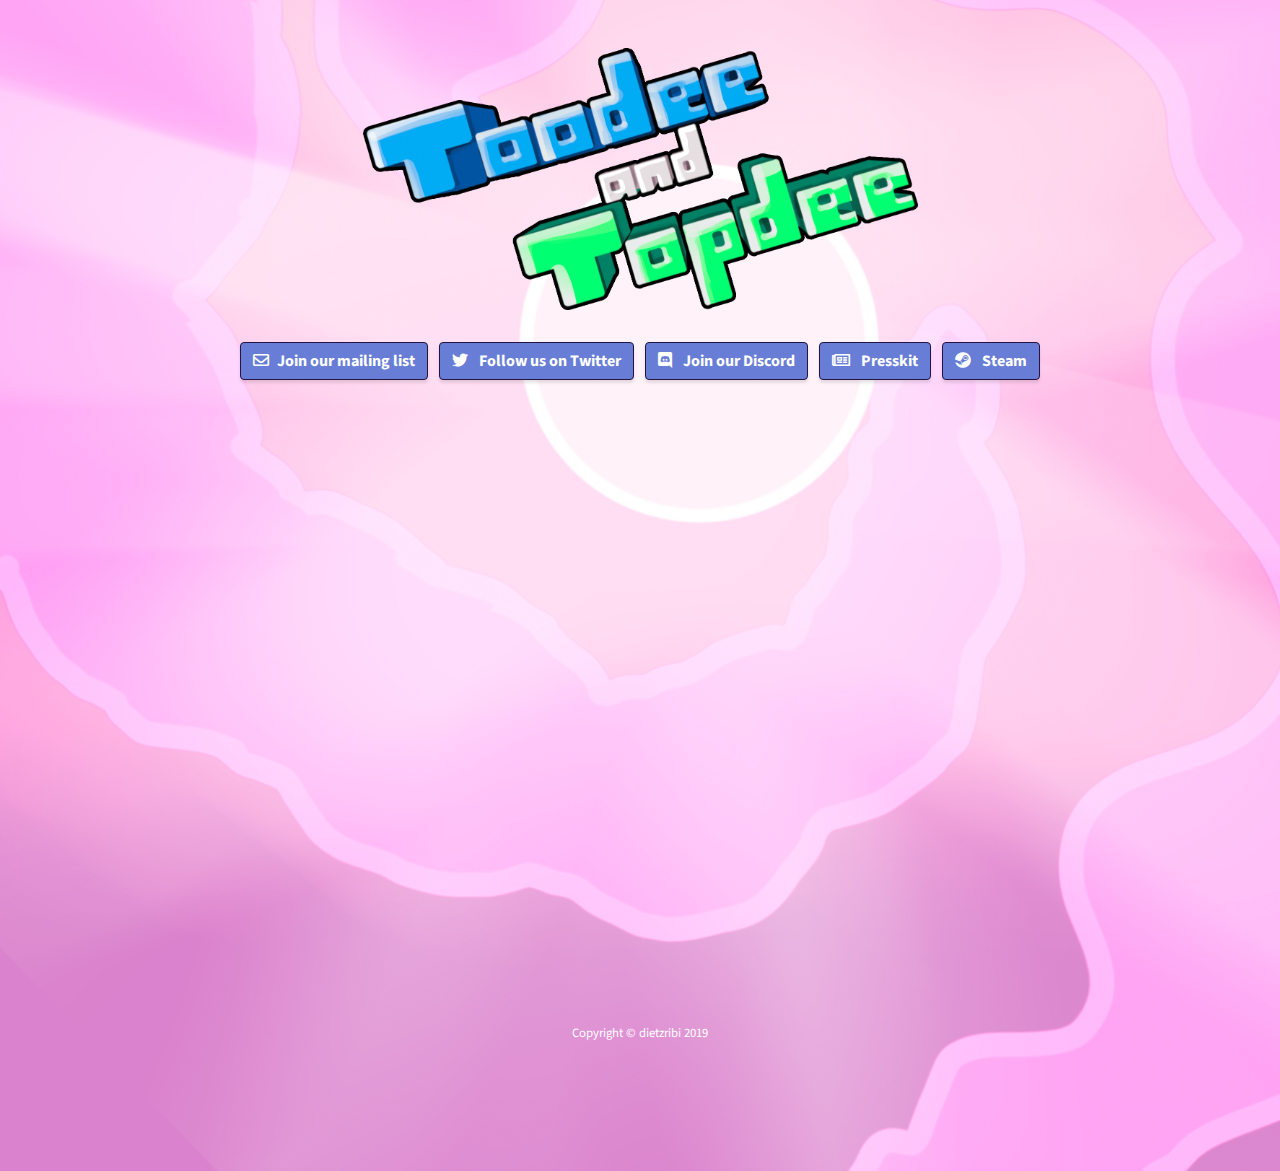
==== index.html @ 675a9e39 "new assets, new trailer, presskit" ====
<!DOCTYPE html>
<html lang="en">

<head>
<!-- Global site tag (gtag.js) - Google Analytics -->
<script async src="https://www.googletagmanager.com/gtag/js?id=UA-149934305-1"></script>
<script>
  window.dataLayer = window.dataLayer || [];
  function gtag(){dataLayer.push(arguments);}
  gtag('js', new Date());

  gtag('config', 'UA-149934305-1');
</script>


  <meta charset="utf-8">
  <meta name="viewport" content="width=device-width, initial-scale=1, shrink-to-fit=no">
  <meta name="description" content="">
  <meta name="author" content="">

  <title>Toodee and Topdee</title>

  <!-- Bootstrap Core CSS -->
  <link href="vendor/bootstrap/css/bootstrap.min.css" rel="stylesheet">

  <!-- Custom Fonts -->
  <link href="vendor/fontawesome-free/css/all.min.css" rel="stylesheet" type="text/css">
  <link href="https://fonts.googleapis.com/css?family=Source+Sans+Pro:300,400,700,300italic,400italic,700italic" rel="stylesheet" type="text/css">

  <!-- Custom CSS -->
  <link href="style.css" rel="stylesheet">

</head>

<body id="page-top">

  <!-- Header -->
  <header class="masthead d-flex">
    <div class="container text-center my-auto">
      <h1 class="mb-1 text-white"><img style="width: 50%; height: 50%; max-width:100%; max-height:100%; vertical-align: middle;" src="img/logo.png" /></h1>
      <!--h3 class="mb-3 text-white">
        <em>2020</em>
      </h3-->
	<br/>
<div class="container mb-3">
      <a class="btn m-1 btn-primary" href="https://forms.gle/tZmcWHpcwUDdbKJQ9"><i class="zift fas fa-envelope mr-2"></i>Join our mailing list</a>
      <a class="btn m-1 btn-primary" href="https://twitter.com/dietzribi"><i class="zift fab fa-twitter mr-2"></i> Follow us on Twitter</a>
      <a class="btn m-1 btn-primary" href="https://discord.gg/rqBne5G"><i class="zift fab fa-discord mr-2"></i> Join our Discord</a>
      <a class="btn m-1 btn-primary" href="https://www.dropbox.com/sh/ycn2nhbc6fz50wm/AABOqImiYSSSe9n9alsST2qZa?dl=0"><i class="zift fas fa-newspaper mr-2"></i> Presskit</a>
      <a class="btn m-1 btn-primary" href="https://store.steampowered.com/app/1303950/Toodee_and_Topdee"><i class="zift fab fa-steam mr-2"></i> Steam</a>
</div>
<div class="container mb-3">
	<div class="embed-responsive embed-responsive-16by9">
	  <iframe class="embed-responsive-item" src="https://www.youtube.com/embed/EodWWKbK6Ng" allowfullscreen></iframe>
	</div>
</div>
<div class="container text-center">
      <p class="text-white small mb-0">Copyright &copy; dietzribi 2019</p>
    </div>
    </div>
    <div class="overlay"></div>
  </header>

  <!-- Bootstrap core JavaScript -->
  <script src="vendor/jquery/jquery.min.js"></script>
  <script src="vendor/bootstrap/js/bootstrap.bundle.min.js"></script>

  <!-- Plugin JavaScript -->
  <script src="vendor/jquery-easing/jquery.easing.min.js"></script>


</body>

</html>
---- style.css ----
body,
html {
  width: 100%;
  height: 100%;
}

body {
  font-family: 'Source Sans Pro';
}

.btn-xl {
  padding: 1.25rem 2.5rem;
}

.content-section {
  padding-top: 7.5rem;
  padding-bottom: 7.5rem;
}

.content-section-heading h2 {
  font-size: 3rem;
}

.content-section-heading h3 {
  font-size: 1rem;
  text-transform: uppercase;
}

h1,
h2,
h3,
h4,
h5,
h6 {
  font-weight: 700;
}

.text-faded {
  color: rgba(255, 255, 255, 0.7);
}

.masthead {
  min-height: 30rem;
  position: relative;
  display: table;
  width: 100%;
  height: auto;
  padding-top: 3rem;
  padding-bottom: 8rem;
  background: linear-gradient(90deg, rgba(255, 255, 255, 0.1) 0%, rgba(255, 255, 255, 0.1) 100%), url("img/bg.png");
  background-position: center center;
  background-repeat: no-repeat;
  background-size: cover;
}

.masthead h1 {
  font-size: 4rem;
  margin: 0;
  padding: 0;
}

.zift {
  font-weight: 1 !important;
}

@media (min-width: 992px) {
/*
  .masthead {
    height: 100vh;
  }
*/
  .masthead h1 {
    font-size: 5.5rem;
  }
}

a {
  color: #1D809F;
}

a:hover, a:focus, a:active {
  color: #155d74;
}

.btn-primary {
  background-color: #687dd6 !important;
  border-color: #241442 !important;
  color: #fff !important;
}

.btn-primary:hover, .btn-primary:focus, .btn-primary:active {
  background-color: #1b1738 !important;
  border-color: #ffffff !important;
}

.btn {
  box-shadow: 0px 3px 3px 0px rgba(0, 0, 0, 0.1);
  font-weight: 700;
}
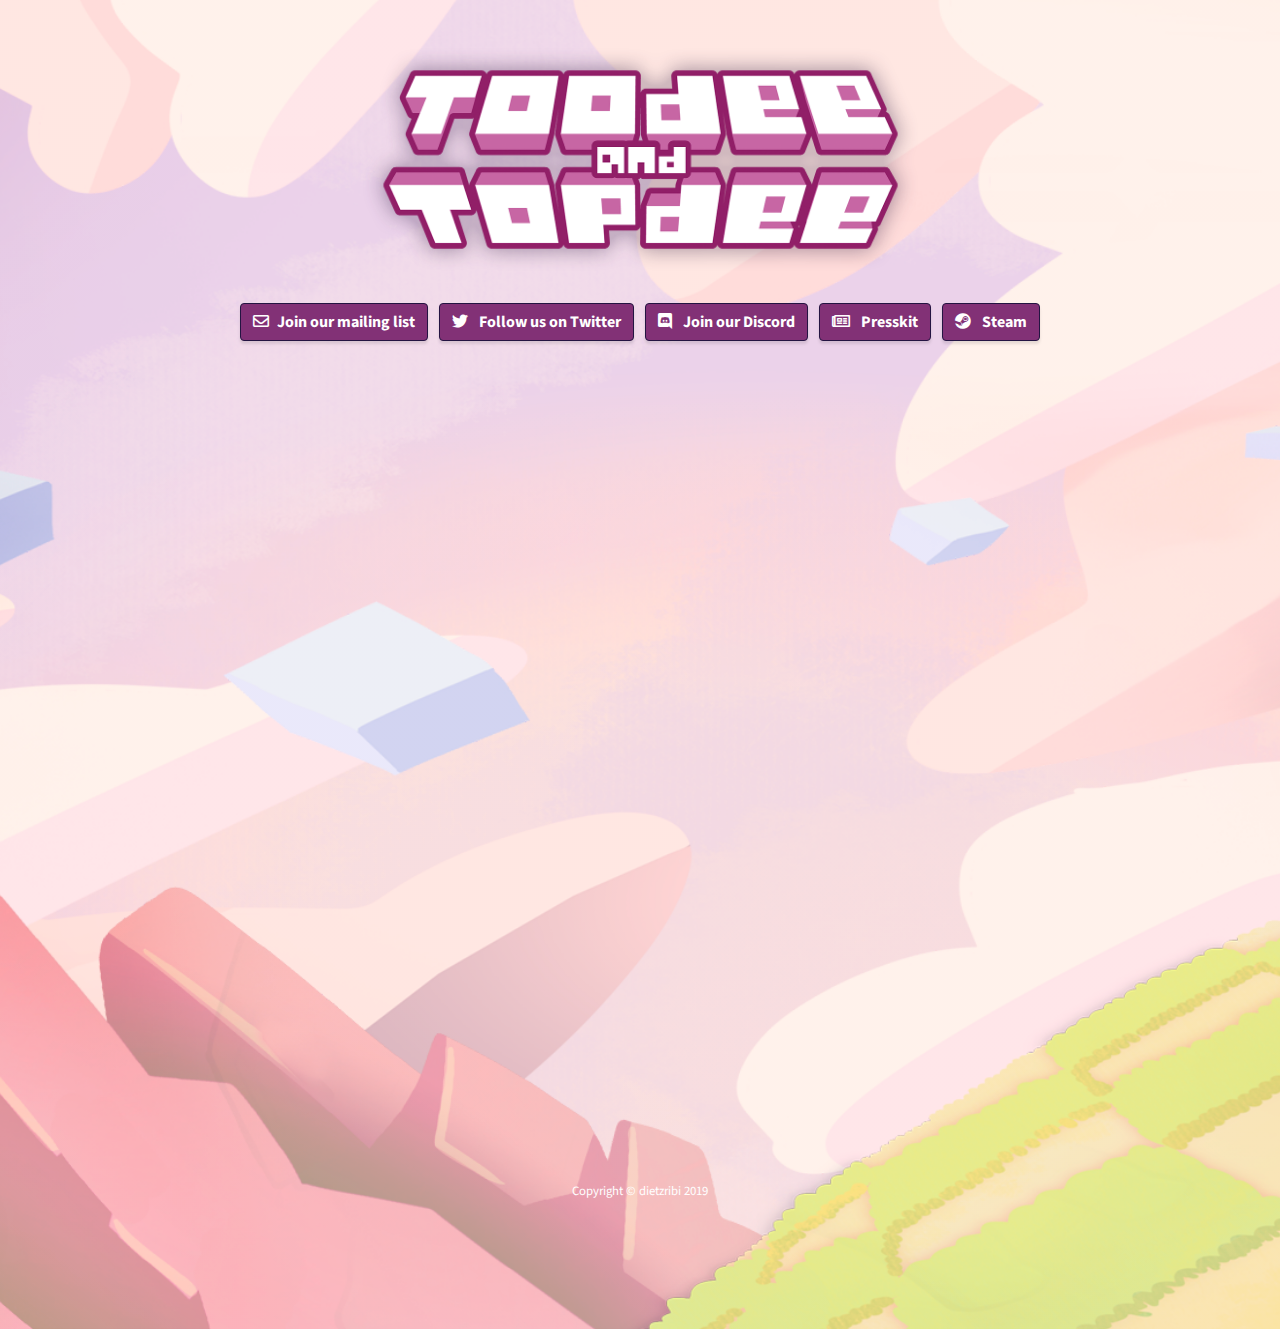
==== commit 80d2905f: "add steam widget" ====
--- a/index.html
+++ b/index.html
@@ -49,6 +49,7 @@
       <a class="btn m-1 btn-primary" href="https://www.dropbox.com/sh/ycn2nhbc6fz50wm/AABOqImiYSSSe9n9alsST2qZa?dl=0"><i class="zift fas fa-newspaper mr-2"></i> Presskit</a>
       <a class="btn m-1 btn-primary" href="https://store.steampowered.com/app/1303950/Toodee_and_Topdee"><i class="zift fab fa-steam mr-2"></i> Steam</a>
 </div>
+<iframe src="https://store.steampowered.com/widget/1303950/" frameborder="0" width="646" height="190"></iframe>
 <div class="container mb-3">
 	<div class="embed-responsive embed-responsive-16by9">
 	  <iframe class="embed-responsive-item" src="https://www.youtube.com/embed/EodWWKbK6Ng" allowfullscreen></iframe>
--- a/style.css
+++ b/style.css
@@ -83,7 +83,7 @@
 }
 
 .btn-primary {
-  background-color: #687dd6 !important;
+  background-color: #823176 !important;
   border-color: #241442 !important;
   color: #fff !important;
 }
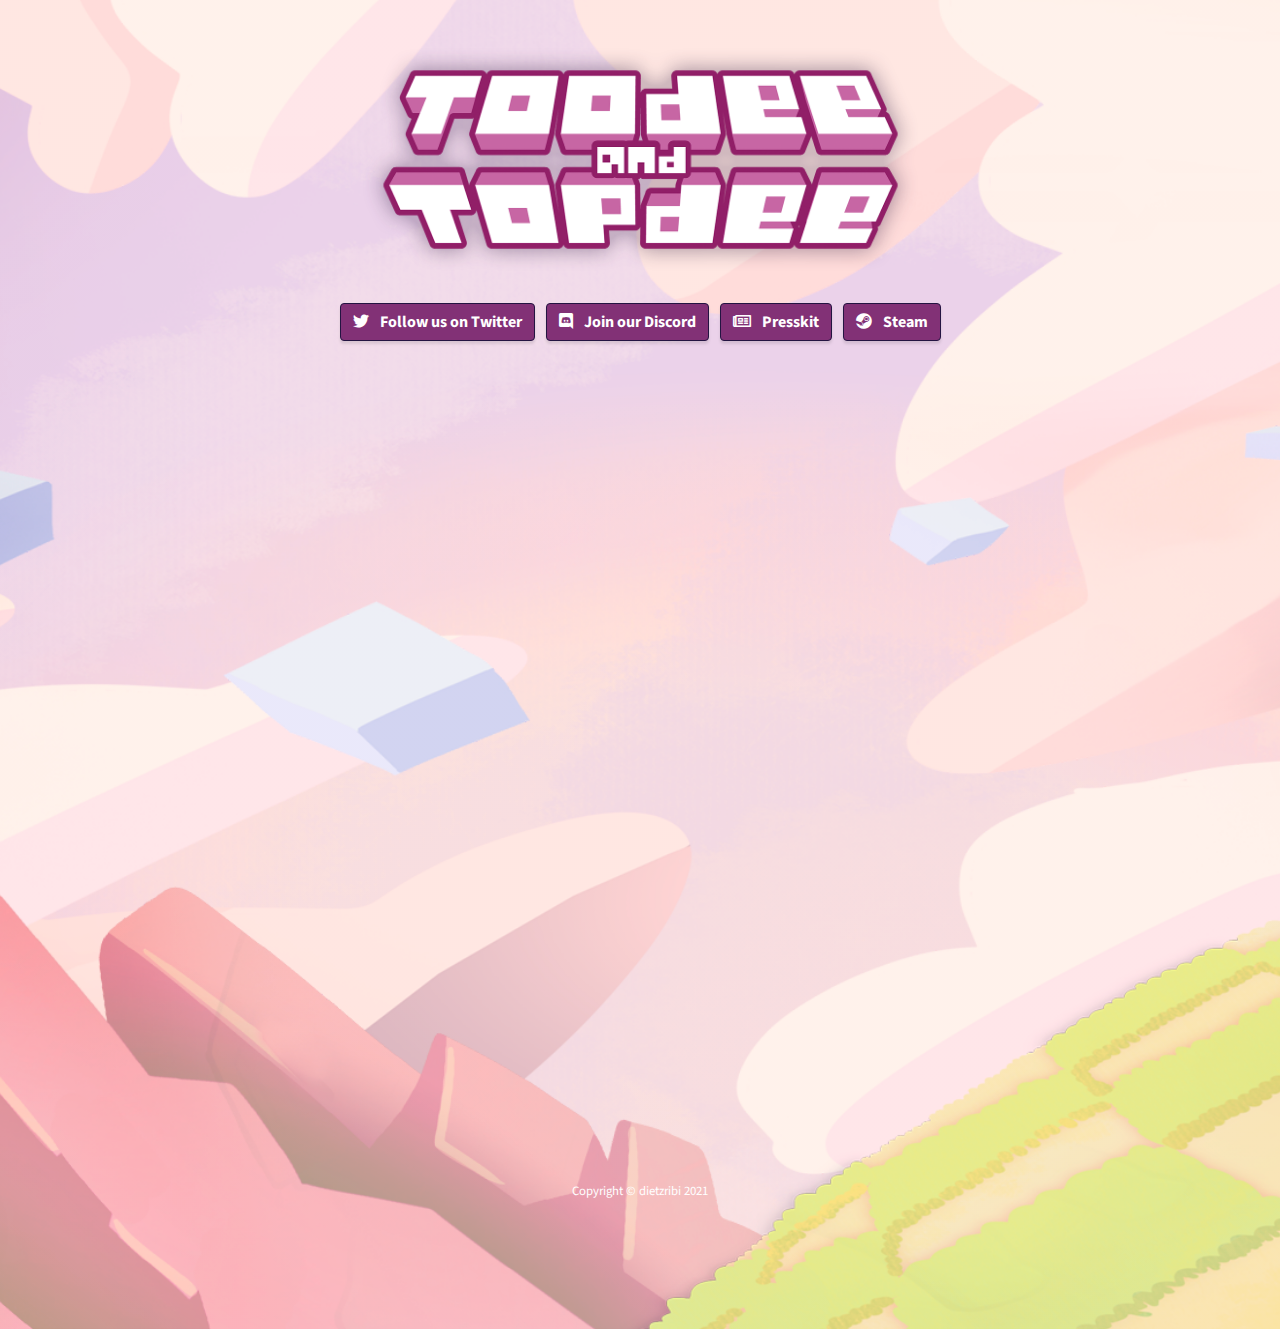
==== commit 2e955423: "- remove mailing list - update to release trailer" ====
--- a/index.html
+++ b/index.html
@@ -43,20 +43,19 @@
       </h3-->
 	<br/>
 <div class="container mb-3">
-      <a class="btn m-1 btn-primary" href="https://forms.gle/tZmcWHpcwUDdbKJQ9"><i class="zift fas fa-envelope mr-2"></i>Join our mailing list</a>
       <a class="btn m-1 btn-primary" href="https://twitter.com/dietzribi"><i class="zift fab fa-twitter mr-2"></i> Follow us on Twitter</a>
       <a class="btn m-1 btn-primary" href="https://discord.gg/rqBne5G"><i class="zift fab fa-discord mr-2"></i> Join our Discord</a>
       <a class="btn m-1 btn-primary" href="https://www.dropbox.com/sh/ycn2nhbc6fz50wm/AABOqImiYSSSe9n9alsST2qZa?dl=0"><i class="zift fas fa-newspaper mr-2"></i> Presskit</a>
       <a class="btn m-1 btn-primary" href="https://store.steampowered.com/app/1303950/Toodee_and_Topdee"><i class="zift fab fa-steam mr-2"></i> Steam</a>
 </div>
-<iframe src="https://store.steampowered.com/widget/1303950/" frameborder="0" width="646" height="190"></iframe>
+<iframe class="mobile-hide" src="https://store.steampowered.com/widget/1303950/" frameborder="0" width="646" height="190"></iframe>
 <div class="container mb-3">
 	<div class="embed-responsive embed-responsive-16by9">
-	  <iframe class="embed-responsive-item" src="https://www.youtube.com/embed/EodWWKbK6Ng" allowfullscreen></iframe>
+	  <iframe class="embed-responsive-item" src="https://www.youtube.com/embed/LCP27N9kJy8" allowfullscreen></iframe>
 	</div>
 </div>
 <div class="container text-center">
-      <p class="text-white small mb-0">Copyright &copy; dietzribi 2019</p>
+      <p class="text-white small mb-0">Copyright &copy; dietzribi 2021</p>
     </div>
     </div>
     <div class="overlay"></div>
--- a/style.css
+++ b/style.css
@@ -96,4 +96,12 @@
 .btn {
   box-shadow: 0px 3px 3px 0px rgba(0, 0, 0, 0.1);
   font-weight: 700;
+}
+
+
+@media screen and (max-width: 600px) {
+  .mobile-hide {
+    display: none;
+    visibility: hidden;
+  }
 }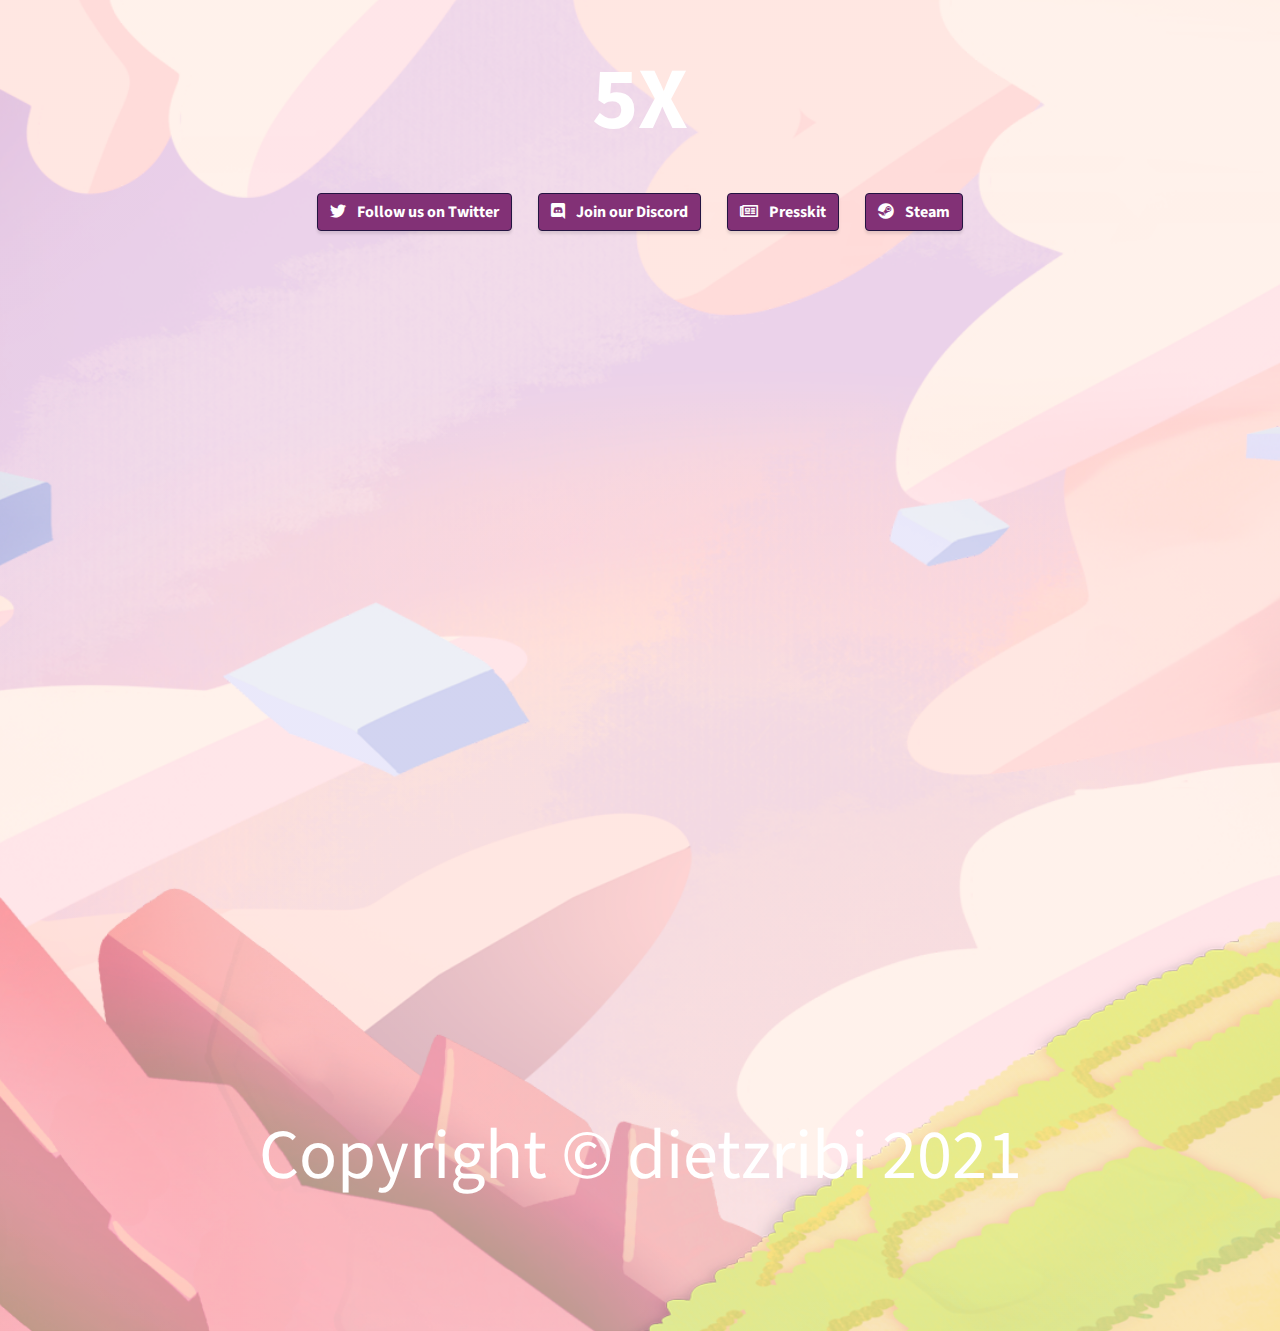
==== commit 0a05884c: "for steam key challenge on twitter" ====
--- a/index.html
+++ b/index.html
@@ -37,7 +37,7 @@
   <!-- Header -->
   <header class="masthead d-flex">
     <div class="container text-center my-auto">
-      <h1 class="mb-1 text-white"><img style="width: 50%; height: 50%; max-width:100%; max-height:100%; vertical-align: middle;" src="img/logo.png" /></h1>
+      <h1 class="mb-1 text-white">5X<!--img style="width: 50%; height: 50%; max-width:100%; max-height:100%; vertical-align: middle;" src="img/logo.png" /></h1>
       <!--h3 class="mb-3 text-white">
         <em>2020</em>
       </h3-->
@@ -51,7 +51,7 @@
 <iframe class="mobile-hide" src="https://store.steampowered.com/widget/1303950/" frameborder="0" width="646" height="190"></iframe>
 <div class="container mb-3">
 	<div class="embed-responsive embed-responsive-16by9">
-	  <iframe class="embed-responsive-item" src="https://www.youtube.com/embed/LCP27N9kJy8" allowfullscreen></iframe>
+	  <iframe class="embed-responsive-item" src="https://www.youtube.com/embed/ogIuqSiw0cs" allowfullscreen></iframe>
 	</div>
 </div>
 <div class="container text-center">
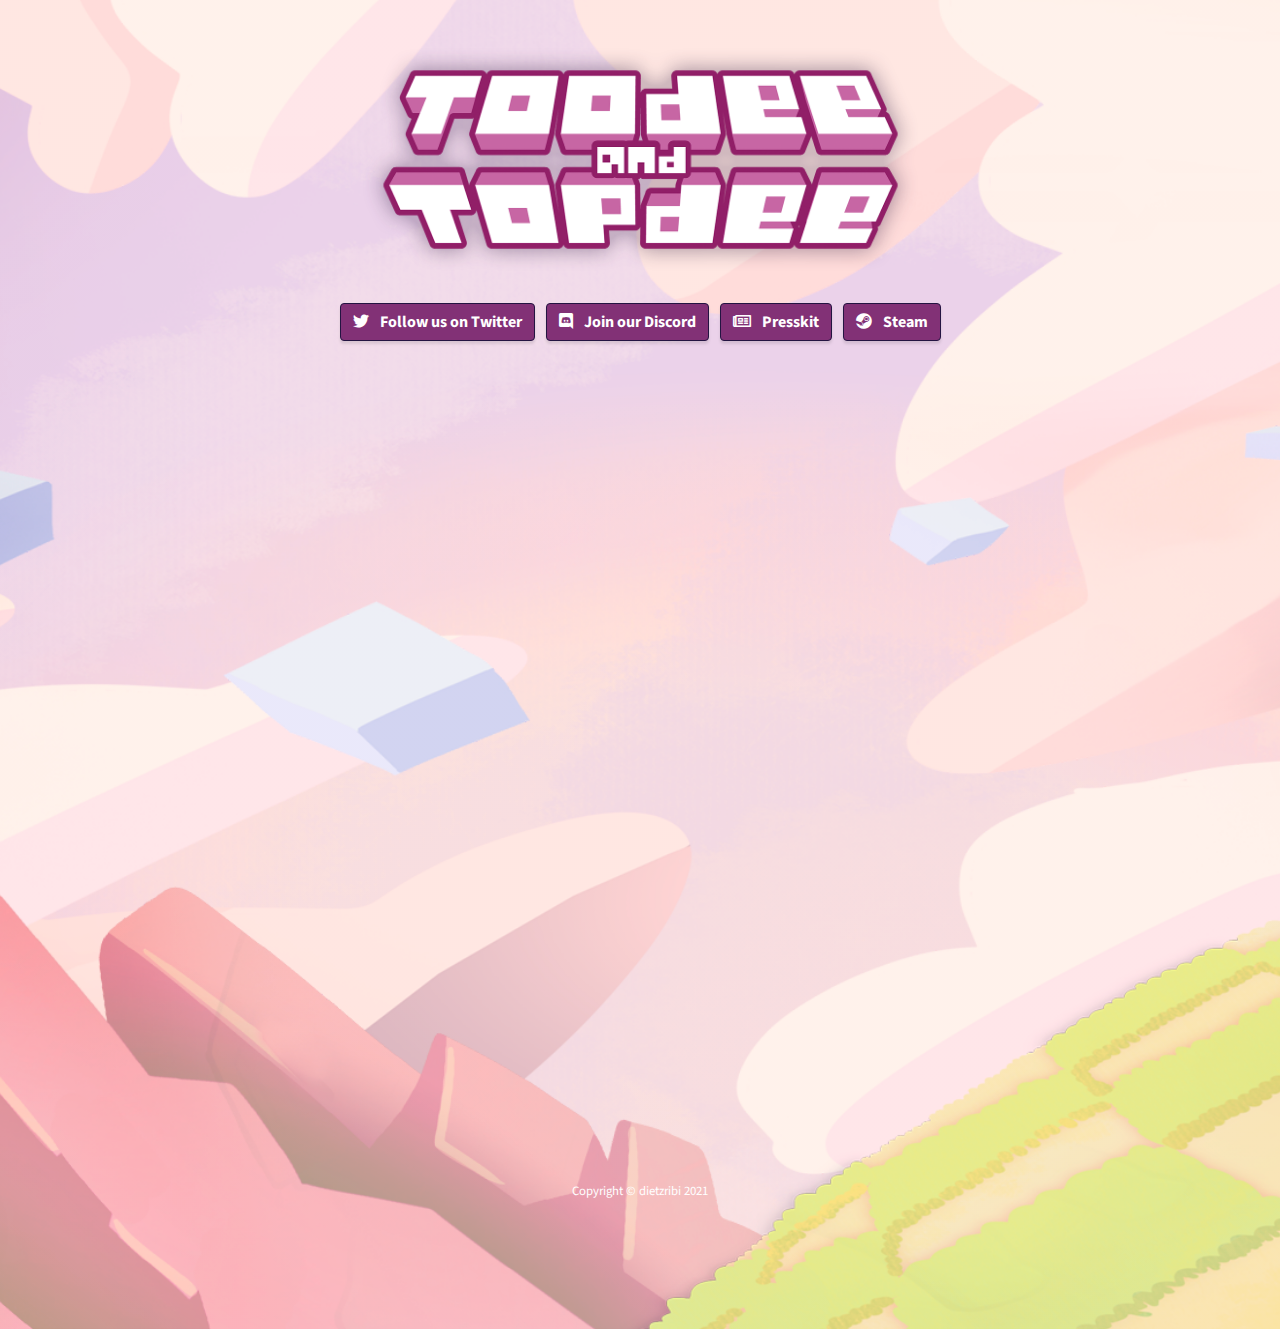
==== commit 48264519: "revert logo change for twitter challenge" ====
--- a/index.html
+++ b/index.html
@@ -37,7 +37,7 @@
   <!-- Header -->
   <header class="masthead d-flex">
     <div class="container text-center my-auto">
-      <h1 class="mb-1 text-white">5X<!--img style="width: 50%; height: 50%; max-width:100%; max-height:100%; vertical-align: middle;" src="img/logo.png" /></h1>
+      <h1 class="mb-1 text-white"><img style="width: 50%; height: 50%; max-width:100%; max-height:100%; vertical-align: middle;" src="img/logo.png" /></h1>
       <!--h3 class="mb-3 text-white">
         <em>2020</em>
       </h3-->
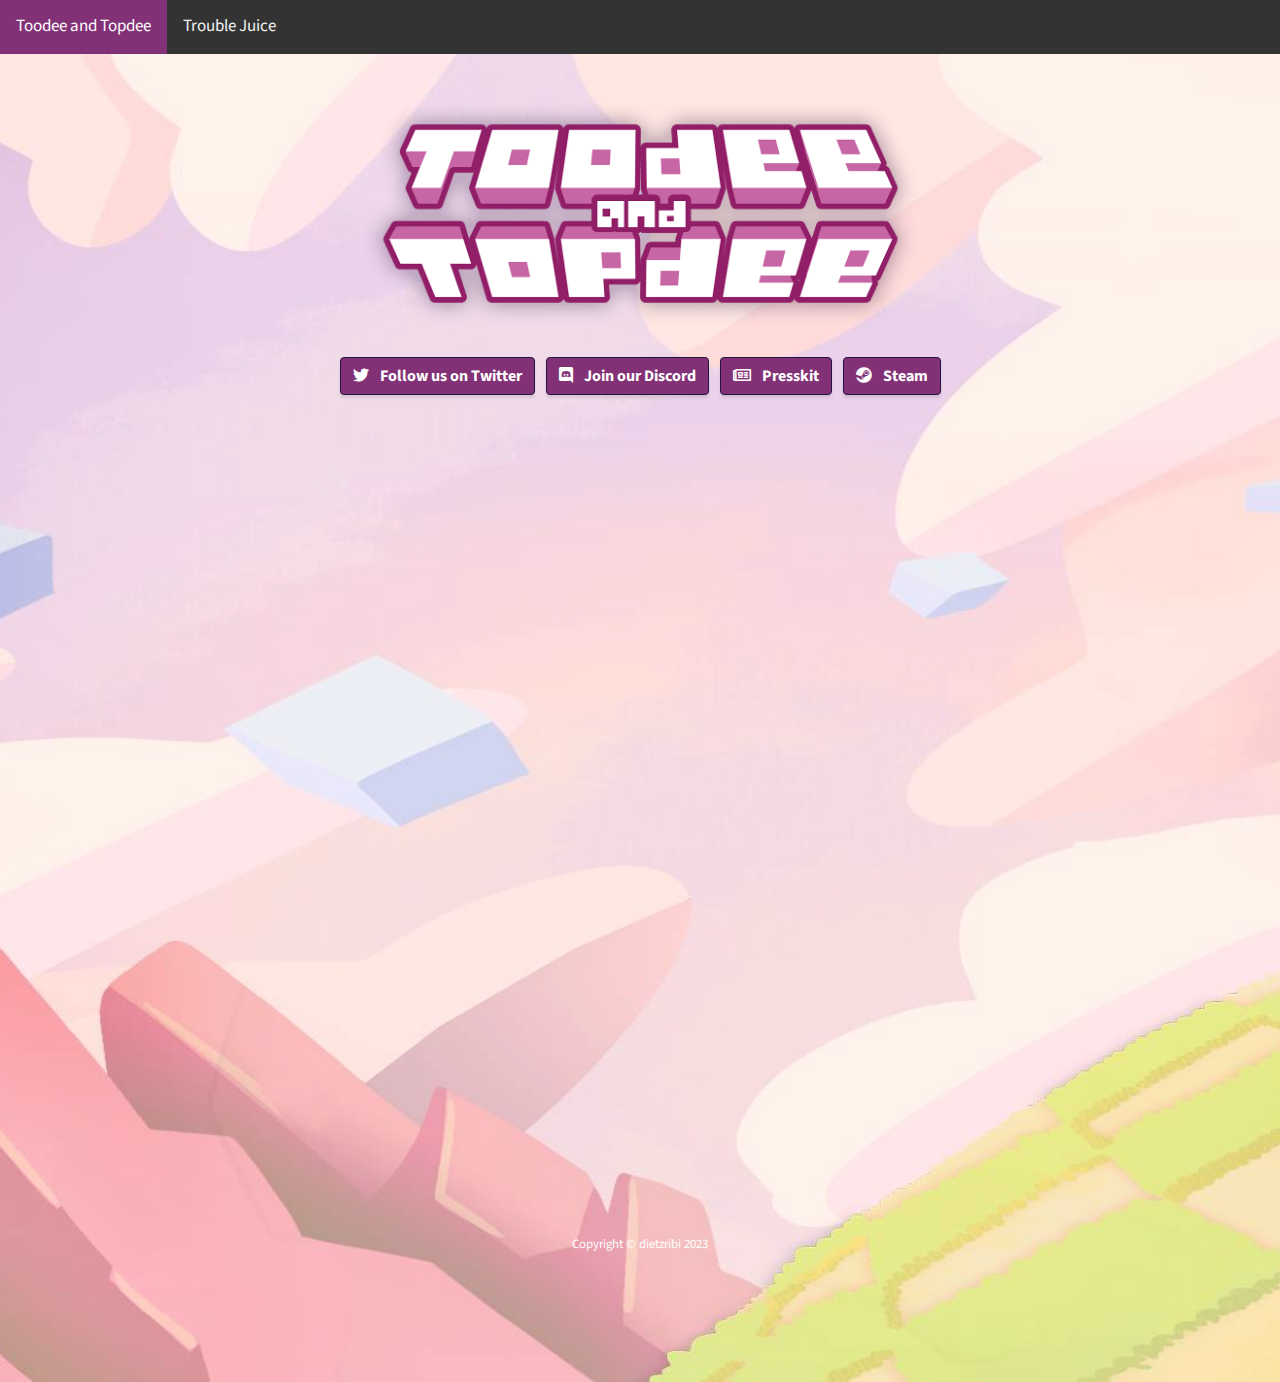
==== commit f24844ab: "change 2021 copyright to 2023" ====
--- a/index.html
+++ b/index.html
@@ -33,6 +33,10 @@
 </head>
 
 <body id="page-top">
+<div class="topnav">
+  <a class="active" href="#">Toodee and Topdee</a>
+  <a href="troublejuice.html">Trouble Juice</a>
+</div>
 
   <!-- Header -->
   <header class="masthead d-flex">
@@ -55,7 +59,7 @@
 	</div>
 </div>
 <div class="container text-center">
-      <p class="text-white small mb-0">Copyright &copy; dietzribi 2021</p>
+      <p class="text-white small mb-0">Copyright &copy; dietzribi 2023</p>
     </div>
     </div>
     <div class="overlay"></div>
--- a/style.css
+++ b/style.css
@@ -47,7 +47,14 @@
   height: auto;
   padding-top: 3rem;
   padding-bottom: 8rem;
-  background: linear-gradient(90deg, rgba(255, 255, 255, 0.1) 0%, rgba(255, 255, 255, 0.1) 100%), url("img/bg.png");
+  background: linear-gradient(90deg, rgba(255, 255, 255, 0.1) 0%, rgba(255, 255, 255, 0.1) 100%), url("img/bg.jpg");
+  background-position: center center;
+  background-repeat: no-repeat;
+  background-size: cover;
+}
+
+.tj {
+  background: linear-gradient(90deg, rgba(255, 255, 255, 0.1) 0%, rgba(255, 255, 255, 0.1) 100%), url("img/tjbg.jpg");
   background-position: center center;
   background-repeat: no-repeat;
   background-size: cover;
@@ -104,4 +111,31 @@
     display: none;
     visibility: hidden;
   }
+}
+
+/* Add a black background color to the top navigation */
+.topnav {
+  background-color: #333;
+  overflow: hidden;
+}
+
+/* Style the links inside the navigation bar */
+.topnav a {
+  float: left;
+  color: #f2f2f2;
+  text-align: center;
+  padding: 14px 16px;
+  text-decoration: none;
+  font-size: 17px;
+}
+
+/* Change the color of links on hover */
+.topnav a:hover {
+  background-color: #1b1738;
+}
+
+/* Add a color to the active/current link */
+.topnav a.active {
+  background-color: #823176;
+  color: white;
 }